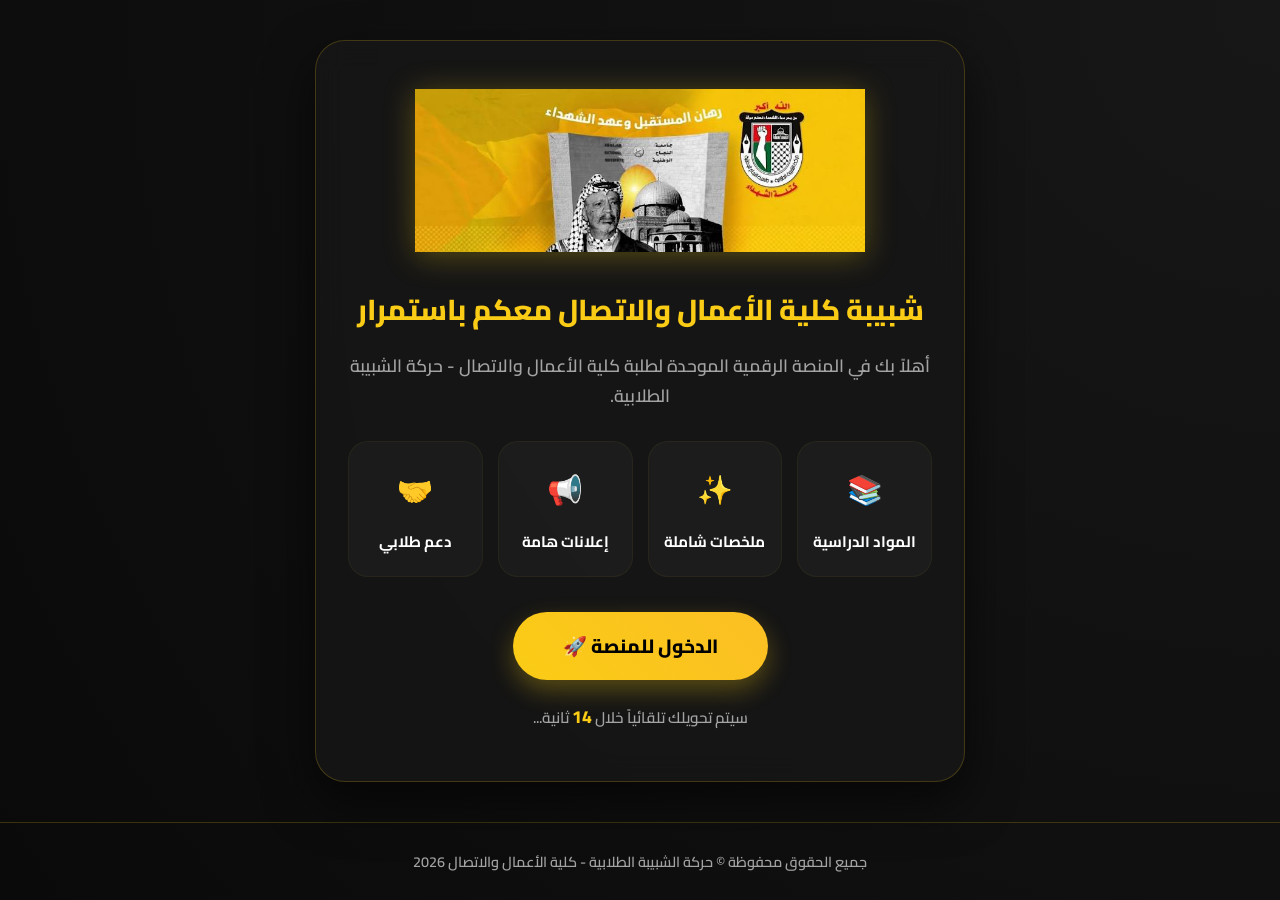
==== college-website/index.html @ 69c92b3a "replace folder name" ====
<!DOCTYPE html>
<html lang="ar" dir="rtl">
<head>
    <meta charset="UTF-8">
    <meta name="viewport" content="width=device-width, initial-scale=1.0">
    <meta name="description" content="المنصة الأكاديمية لطلاب كلية الأعمال والاتصال. ملخصات، خطط دراسية، ودعم طلابي.">
    <title>منصة كلية الاعمال و الاتصال | الاستقبال</title>
    
    <link href="https://fonts.googleapis.com/css2?family=Cairo:wght@400;600;700;800&display=swap" rel="stylesheet">
    
    <script>
        // 1. الأمان: منع تحميل الصفحة داخل iframe
        if (window.top !== window.self) {
            window.top.location = window.self.location;
        }

        // 2. التحقق من تسجيل الدخول
        const isLoggedIn = localStorage.getItem("logged") === "yes";
        if (isLoggedIn) {
            window.location.replace("dashboard.html"); 
        }
    </script>

    <style>
        /* =========================================
           1. المتغيرات والألوان (مطابقة للداشبورد)
           ========================================= */
        :root {
            --primary: #facc15;          /* أصفر ذهبي */
            --primary-hover: #eab308;    /* أصفر داكن */
            --accent: #fbbf24;           /* أصفر عنبري */
            --card-bg: #171717;          /* رمادي داكن للبطاقة */
            --dark-bg: #0a0a0a;          /* أسود عميق للخلفية */
            --text-light: #ffffff;            
            --gray-text: #a3a3a3;        /* رمادي للنصوص الثانوية */
            --glass-bg: rgba(23, 23, 23, 0.8);
            --glass-border: rgba(250, 204, 21, 0.2);
        }

        * {
            box-sizing: border-box;
            margin: 0;
            padding: 0;
            font-family: 'Cairo', sans-serif;
        }

        body {
            background-color: var(--dark-bg);
            background-image: radial-gradient(circle at top right, #171717 0%, #0a0a0a 100%);
            color: var(--text-light);
            min-height: 100vh;
            display: flex;
            flex-direction: column;
            overflow-x: hidden;
        }

        .container {
            flex: 1;
            display: flex;
            align-items: center;
            justify-content: center;
            padding: 20px;
        }

        /* تحسين مظهر البطاقة الزجاجية بنمط الداشبورد */
        .glass-card {
            background: var(--glass-bg);
            backdrop-filter: blur(15px);
            -webkit-backdrop-filter: blur(15px);
            border: 1px solid var(--glass-border);
            padding: 3rem 2rem;
            border-radius: 30px;
            text-align: center;
            width: 100%;
            max-width: 650px;
            box-shadow: 0 20px 50px rgba(0, 0, 0, 0.6);
            animation: fadeSlideUp 0.8s ease-out forwards;
        }

        @keyframes fadeSlideUp {
            from { opacity: 0; transform: translateY(30px); }
            to { opacity: 1; transform: translateY(0); }
        }

        .college-logo {
            width: 100%;
            max-width: 450px;
            height: auto;
            margin: 0 auto 30px;
            display: block;
            filter: drop-shadow(0 4px 15px rgba(250, 204, 21, 0.3));
            transition: transform 0.3s ease;
        }

        .college-logo:hover { transform: scale(1.05); }

        .welcome-title {
            font-size: 1.8rem;
            font-weight: 800;
            margin-bottom: 15px;
            color: var(--primary);
            min-height: 2.5rem;
        }

        .welcome-desc {
            font-size: 1.1rem;
            color: var(--gray-text);
            line-height: 1.7;
            margin-bottom: 30px;
            font-weight: 600;
        }

        /* شبكة المميزات */
        .features-grid {
            display: grid;
            grid-template-columns: repeat(auto-fit, minmax(130px, 1fr));
            gap: 15px;
            margin-bottom: 35px;
        }

        .feature-item {
            background: rgba(255, 255, 255, 0.03);
            padding: 20px 10px;
            border-radius: 20px;
            border: 1px solid rgba(250, 204, 21, 0.05);
            transition: all 0.3s ease;
        }

        .feature-item:hover {
            transform: translateY(-8px);
            background: rgba(250, 204, 21, 0.1);
            border-color: var(--primary);
        }

        .feature-icon { font-size: 1.8rem; margin-bottom: 10px; display: block; }
        .feature-text { font-size: 0.95rem; font-weight: 700; color: #fff; }

        /* الزر الذهبي */
        .btn-primary {
            background: linear-gradient(45deg, var(--primary), var(--accent));
            color: #000;
            border: none;
            padding: 16px 50px;
            font-size: 1.2rem;
            font-weight: 800;
            border-radius: 50px;
            cursor: pointer;
            transition: all 0.3s ease;
            box-shadow: 0 10px 25px rgba(250, 204, 21, 0.3);
            display: inline-flex;
            align-items: center;
            justify-content: center;
            gap: 12px;
        }

        .btn-primary:hover {
            transform: scale(1.05);
            box-shadow: 0 15px 30px rgba(250, 204, 21, 0.5);
        }

        .timer-text {
            font-size: 0.95rem;
            margin-top: 20px;
            color: var(--gray-text);
            font-weight: 600;
        }

        .timer-number { color: var(--primary); font-weight: 800; font-size: 1.1rem; }

        .loader {
            display: none;
            width: 22px; height: 22px;
            border: 3px solid rgba(0, 0, 0, 0.1);
            border-radius: 50%;
            border-top-color: #000;
            animation: spin 1s linear infinite;
        }

        @keyframes spin { to { transform: rotate(360deg); } }

        footer {
            text-align: center;
            padding: 25px;
            font-size: 0.9rem;
            color: var(--gray-text);
            font-weight: 600;
            border-top: 1px solid var(--glass-border);
        }

        @media (max-width: 480px) {
            .welcome-title { font-size: 1.4rem; }
            .glass-card { padding: 2rem 1.5rem; }
            .college-logo { max-width: 200px; }
        }
    </style>
</head>
<body>

<div class="container">
    <div class="glass-card">
        <img src="college-logo.png" alt="شعار كلية الأعمال والاتصال" class="college-logo" onerror="this.style.display='none'">
        
        <h1 class="welcome-title" id="dynamic-quote">جاري التحميل...</h1>
        <p class="welcome-desc">أهلاً بك في المنصة الرقمية الموحدة لطلبة كلية الأعمال والاتصال - حركة الشبيبة الطلابية.</p>
        
        <div class="features-grid">
            <div class="feature-item">
                <span class="feature-icon">📚</span>
                <span class="feature-text">المواد الدراسية</span>
            </div>
            <div class="feature-item">
                <span class="feature-icon">✨</span>
                <span class="feature-text">ملخصات شاملة</span>
            </div>
            <div class="feature-item">
                <span class="feature-icon">📢</span>
                <span class="feature-text">إعلانات هامة</span>
            </div>
            <div class="feature-item">
                <span class="feature-icon">🤝</span>
                <span class="feature-text">دعم طلابي</span>
            </div>
        </div>
        
        <div>
            <button class="btn-primary" onclick="startTransition()" id="actionBtn">
                <span id="btnText">الدخول للمنصة 🚀</span>
                <div class="loader" id="btnLoader"></div>
            </button>
            <p class="timer-text" id="timerContainer">سيتم تحويلك تلقائياً خلال <span class="timer-number" id="countdown">15</span> ثانية...</p>
        </div>
    </div>
</div>

<footer>
    جميع الحقوق محفوظة © حركة الشبيبة الطلابية - كلية الأعمال والاتصال 2026
</footer>

<script>
    // العبارات الترحيبية
    const quotes = [
        "شبيبتكم في الميدان تسعى لدعمكم",
        "التعليم الرقمي.. بوابة التميز في عالم الأعمال",
        "شبيبة كلية الأعمال والاتصال معكم باستمرار",
        "نحو مستقبل أكاديمي متميز ومبدع"
    ];
    
    const randomQuote = quotes[Math.floor(Math.random() * quotes.length)];
    document.getElementById("dynamic-quote").innerText = randomQuote;

    let timeLeft = 15;
    let timerInterval;

    function startTimer() {
        timerInterval = setInterval(() => {
            timeLeft--;
            document.getElementById("countdown").innerText = timeLeft;
            if (timeLeft <= 0) {
                clearInterval(timerInterval);
                startTransition();
            }
        }, 1000);
    }

    function startTransition() {
        clearInterval(timerInterval);
        
        const btn = document.getElementById("actionBtn");
        const btnText = document.getElementById("btnText");
        const btnLoader = document.getElementById("btnLoader");

        if (btnText && btnLoader) {
            btnText.innerText = "جاري التحويل...";
            btnLoader.style.display = "block";
        }
        
        btn.style.opacity = "0.8";
        btn.disabled = true;
        document.getElementById("timerContainer").style.visibility = "hidden";

        setTimeout(() => {
            window.location.replace("login.html");
        }, 800);
    }

    startTimer();
</script>

</body>
</html>
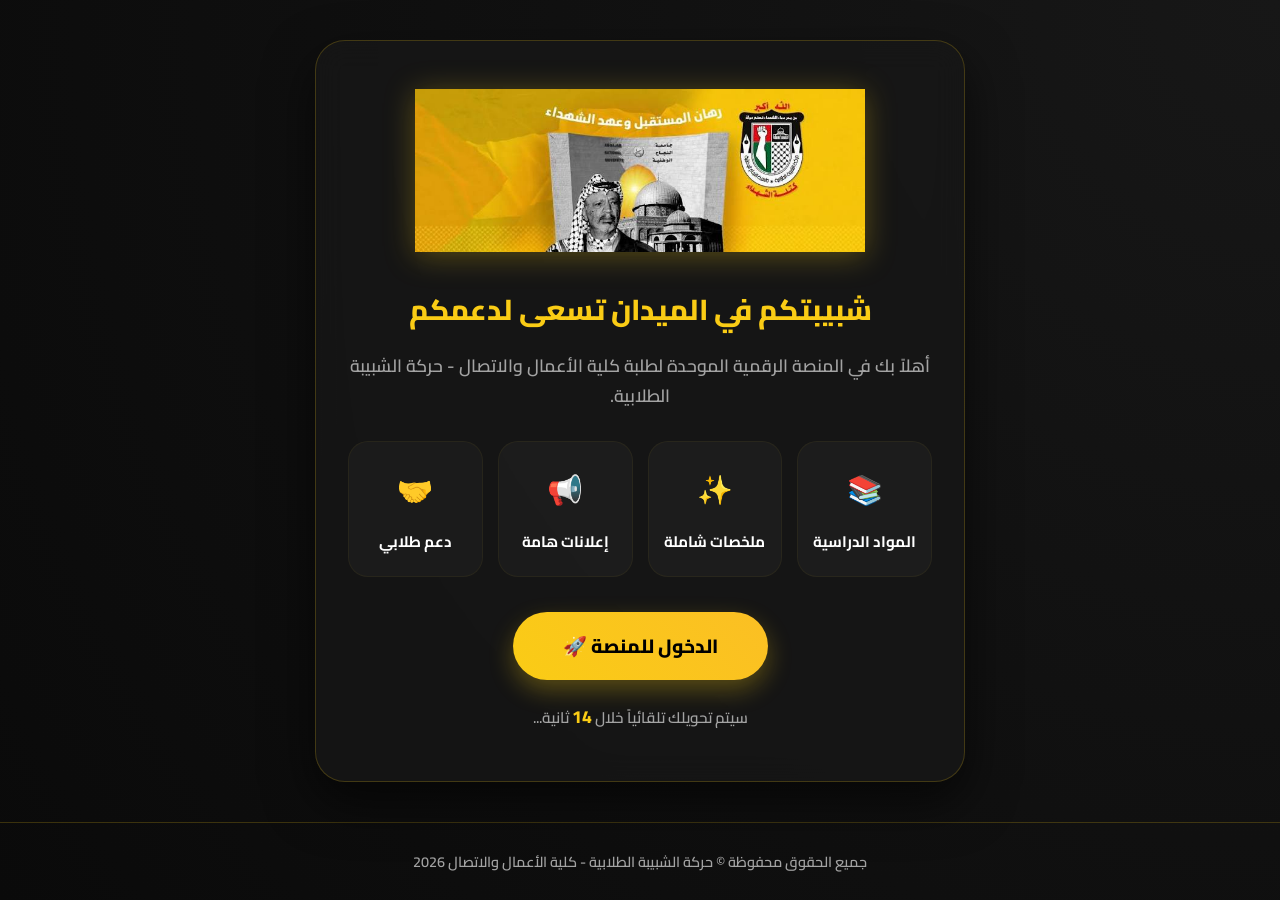
==== commit 7a922eed: "edit design" ====
--- a/college-website/index.html
+++ b/college-website/index.html
@@ -2,6 +2,8 @@
 <html lang="ar" dir="rtl">
 <head>
     <meta charset="UTF-8">
+            <script defer src="/_vercel/insights/script.js"></script>
+
     <meta name="viewport" content="width=device-width, initial-scale=1.0">
     <meta name="description" content="المنصة الأكاديمية لطلاب كلية الأعمال والاتصال. ملخصات، خطط دراسية، ودعم طلابي.">
     <title>منصة كلية الاعمال و الاتصال | الاستقبال</title>
